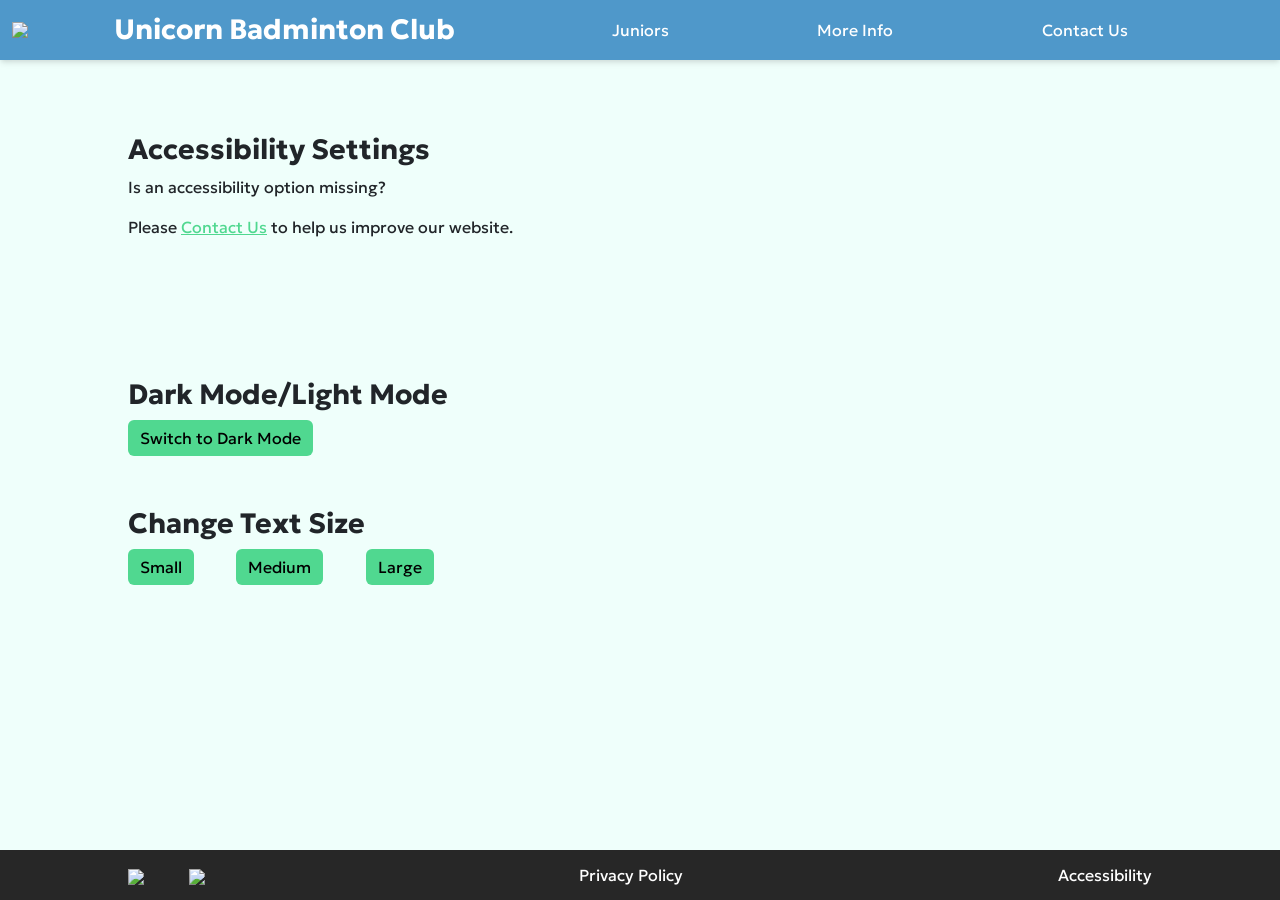
==== accessibility.html @ ddd6b34b "Version 5 of the website, added a title to the navbar, added user responsiveness: some elements chan" ====
<!DOCTYPE html>
<html lang="en">
<head>
    <meta charset="UTF-8">
    <meta name="viewport" content="width=device-width, initial-scale=1.0">
    <title>Contact Us</title>
    <!-- Link to bootstrap -->
    <link href="https://cdn.jsdelivr.net/npm/bootstrap@5.3.8/dist/css/bootstrap.min.css" rel="stylesheet" integrity="sha384-sRIl4kxILFvY47J16cr9ZwB07vP4J8+LH7qKQnuqkuIAvNWLzeN8tE5YBujZqJLB" crossorigin="anonymous">
    <!-- Link to CSS stylesheet -->
    <link rel="stylesheet" href="light.css">
    <!-- Link to Google Fonts -->
    <link rel="preconnect" href="https://fonts.googleapis.com">
    <link rel="preconnect" href="https://fonts.gstatic.com" crossorigin>
    <link href="https://fonts.googleapis.com/css2?family=Geologica:wght,CRSV@100..900,0&display=swap" rel="stylesheet">
</head>
<body>
    <!-- div containing the html of the page, keeps it separate from the JavaScript at the bottom -->
    <div class="site">

        <!-- Navbar -->
        <nav class="navbar navbar-expand-lg" id="primary-nav">
          <div class="container-fluid">
            <a class="navbar-brand" href="index.html">
              <div class="row">
                <div class="col" id="nav-img-col">
                  <img src="assets/UBC_Logo.png" id="UBC_Logo">
                </div>
                <div class="col" id="nav-title-col">
                  <h3 class="nav-title"><b>Unicorn Badminton Club</b></h3>
                </div>
              </div>
            </a>
            
            <button class="navbar-toggler" type="button" data-bs-toggle="collapse" data-bs-target="#navbarNavAltMarkup" aria-controls="navbarNavAltMarkup" aria-expanded="false" aria-label="Toggle navigation">
              <span class="navbar-toggler-icon"></span>
            </button>
            <div class="collapse navbar-collapse" id="navbarNavAltMarkup">
              <div class="navbar-nav w-100 justify-content-evenly">
                <a class="nav-link" href="juniors.html">Juniors</a>
                <a class="nav-link" href="more-info.html">More Info</a>
                <a class="nav-link" href="contact-us.html">Contact Us</a>
              </div>
            </div>
          </div>
        </nav>

        <!-- Description about the ACcessibility page -->
        <div class="accessibility-info">

            <br>
            <br>
            <h3><b>Accessibility Settings</b></h3>
            <p>Is an accessibility option missing?</p>
            <p>Please <a href="contact-us.html">Contact Us</a> to help us improve our website.</p>
        
        </div>

        <!-- Dark Mode/Light Mode Buttons-->
        <div class="accessibility-option">
            <h3><b>Dark Mode/Light Mode</b></h3>
            <button type="submit" class="btn btn-primary" id="accessibility-button">Switch to Dark Mode</button>
        </div>

        <!-- Font Size Buttons -->
        <div class="accessibility-option">
            <h3><b>Change Text Size</b></h3>
            <button type="submit" class="btn btn-primary" id="accessibility-button">Small</button>
            <button type="submit" class="btn btn-primary" id="accessibility-button">Medium</button>
            <button type="submit" class="btn btn-primary" id="accessibility-button">Large</button>
        </div>

        <br>
        <br>
        <br>
        <br>
        <br>
        <br>
        <br>
        <br>
        <br>
        <br>
        
        
        
        
    

        <!-- Footer -->
        <footer>
              <div class="socials">
                <a href="https://www.facebook.com/p/Unicorn-Badminton-Club-61555835897553/" target="_blank"><img src="assets/facebook-logo.png" class="footer-icon"></a>
                <a href="https://www.instagram.com/unicorn_badminton_club" target="_blank"><img src="assets/instagram-logo.png" class="footer-icon"></a>
              </div>
              <a class="nav-link" href="#" id="footer-link">Privacy Policy</a>
              <a class="nav-link" href="accessibility.html" id="footer-link">Accessibility</a>
        </footer>
        
    </div>

    <script src="https://cdn.jsdelivr.net/npm/bootstrap@5.3.8/dist/js/bootstrap.bundle.min.js" integrity="sha384-FKyoEForCGlyvwx9Hj09JcYn3nv7wiPVlz7YYwJrWVcXK/BmnVDxM+D2scQbITxI" crossorigin="anonymous"></script>
    <script src="script.js"></script>

</body>
</html>
---- light.css ----
body{
    background-color: #EFFFFB;

    font-family: "Geologica", sans-serif;
    
    overflow-x: hidden;
}

.site{
    min-height: 100dvh;
    display: grid;
    grid-template-rows: auto 1fr auto;
    grid-template-columns: minmax(0, 1fr);
}

#UBC_Logo{
    width: 3.5vw;
}

#primary-nav{
    background-color: #4F98CA;
    box-shadow: 0 4px 6px -1px rgba(0, 0, 0, 0.1), 0 2px 4px -1px rgba(0, 0, 0, 0.06);
}

.nav-link{
    color: white;
}

.carousel-control-prev-icon,
.carousel-control-next-icon {
  width: 5vw;
  height: 5vw;
}

.carousel-control-prev,
.carousel-control-next {
  width: 8vw;
}

.carousel-indicators{
    width: 50vw;
    justify-self: center;
}

.club-info{
    background-color: #EFFFFB;
    padding: 2% 10% 2% 10%;
}

a{
    color:#50D890;
}

a:hover{
    color:#409668
}

#homepage-carousel{
    width: 80vw;
    display: flex;
    justify-self: center;
}

.centered-paragraph{
    justify-self: center;
}

.socials{
    width: 6vw;
    display: flex;
    justify-content: center;
    justify-content: space-between;
}

.footer-icon{
    width: 3vh;
}

#footer-link:hover{
    color:#c5e3ff;
}

footer{
    display: flex;
    background-color: #272727;
    justify-content: center;
    justify-content: space-between;
    padding: 1% 10% 1% 10%;
    
}

.contact-us-info{
    background-color: #EFFFFB;
    padding: 2% 10% 2% 10%;
}

.contact-us-forms{
    padding: 2% 10% 2% 10%;
}

#submit-button{
    background-color: #50D890;
    color: black;
    border: none;
}

#submit-button:hover{
    background-color:#8ae4b4
}

#submit-button-div{
    display: flex;
    justify-content: end;
}

.juniors-info{
    background-color: #EFFFFB;
    padding: 2% 10% 2% 10%;
}

.juniors-image{
    width: 15vw;
    justify-self: center;
}

.juniors-img-div{
    padding: 30% 10% 30% 10%;
    width: 18vw;
}

.more-info-p{
    background-color: #EFFFFB;
    padding: 2% 10% 2% 10%;
}

.nav-title{
    color: white;
    justify-self: center;
    align-self: center;
    margin: 0 0 0 0;
}

#nav-title-col{
    display: flex;
}

#nav-img-col{
    padding-right: 0;
    width: 8vw;
}

.accessibility-info{
    background-color: #EFFFFB;
    padding: 2% 10% 2% 10%;
}

.accessibility-option{
    background-color: #EFFFFB;
    padding: 2% 10% 2% 10%;
}

#accessibility-button{
    background-color: #50D890;
    color: black;
    border: none;
    margin-right: 3vw;
}

#accessibility-button:hover{
    background-color:#8ae4b4
}

@media only screen and (max-width: 991px) {
    #homepage-carousel {
        width: 100vw;
    }

    p{
        font-size: small;
    }

    h3{
        font-size: small;
    }

    h6{
        font-size: small;
    }

    footer{
        font-size: small;
    }

    #juniors-image-col{
        display: none;
    }

    #juniors-info-col{
        width: 100vw;
    }

    #UBC_Logo{
        width: 8vw;
    }

    .nav-title{
        margin: 0 0 0 10%;
        font-size: medium;
    }

}
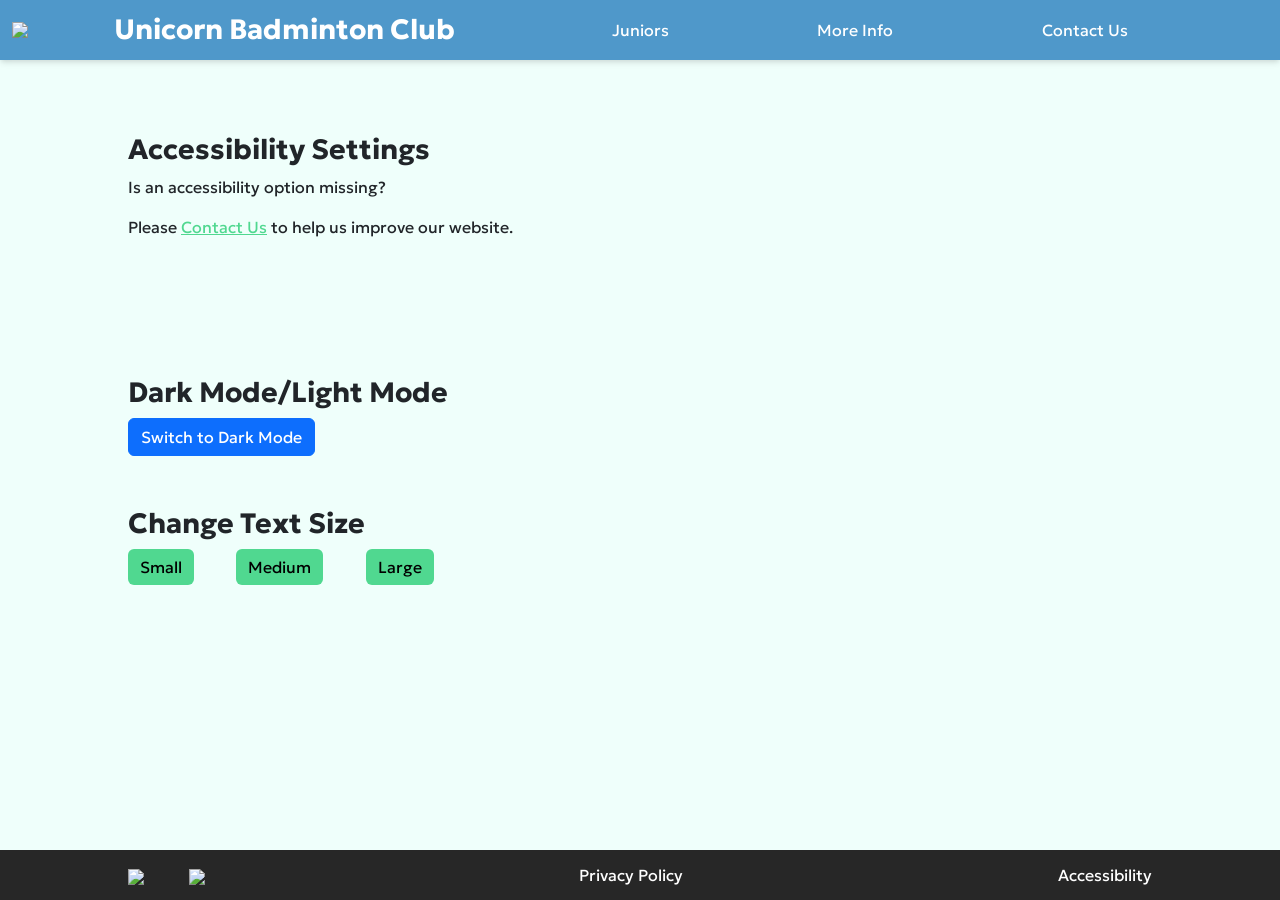
==== commit 34a19801: "Version 6 of the website, added functionality to the dark mode option in the accessibility settings," ====
--- a/accessibility.html
+++ b/accessibility.html
@@ -3,11 +3,11 @@
 <head>
     <meta charset="UTF-8">
     <meta name="viewport" content="width=device-width, initial-scale=1.0">
-    <title>Contact Us</title>
+    <title>Accessibility</title>
     <!-- Link to bootstrap -->
     <link href="https://cdn.jsdelivr.net/npm/bootstrap@5.3.8/dist/css/bootstrap.min.css" rel="stylesheet" integrity="sha384-sRIl4kxILFvY47J16cr9ZwB07vP4J8+LH7qKQnuqkuIAvNWLzeN8tE5YBujZqJLB" crossorigin="anonymous">
     <!-- Link to CSS stylesheet -->
-    <link rel="stylesheet" href="light.css">
+    <link rel="stylesheet" href="light.css" id="cssSheet">
     <!-- Link to Google Fonts -->
     <link rel="preconnect" href="https://fonts.googleapis.com">
     <link rel="preconnect" href="https://fonts.gstatic.com" crossorigin>
@@ -58,7 +58,7 @@
         <!-- Dark Mode/Light Mode Buttons-->
         <div class="accessibility-option">
             <h3><b>Dark Mode/Light Mode</b></h3>
-            <button type="submit" class="btn btn-primary" id="accessibility-button">Switch to Dark Mode</button>
+            <button type="submit" onclick="changeCSS()" class="btn btn-primary" id="darkmode-accessibility-button">Switch to Dark Mode</button>
         </div>
 
         <!-- Font Size Buttons -->
@@ -98,7 +98,7 @@
     </div>
 
     <script src="https://cdn.jsdelivr.net/npm/bootstrap@5.3.8/dist/js/bootstrap.bundle.min.js" integrity="sha384-FKyoEForCGlyvwx9Hj09JcYn3nv7wiPVlz7YYwJrWVcXK/BmnVDxM+D2scQbITxI" crossorigin="anonymous"></script>
-    <script src="script.js"></script>
+    <script src="dark-mode.js"></script>
 
 </body>
 </html>
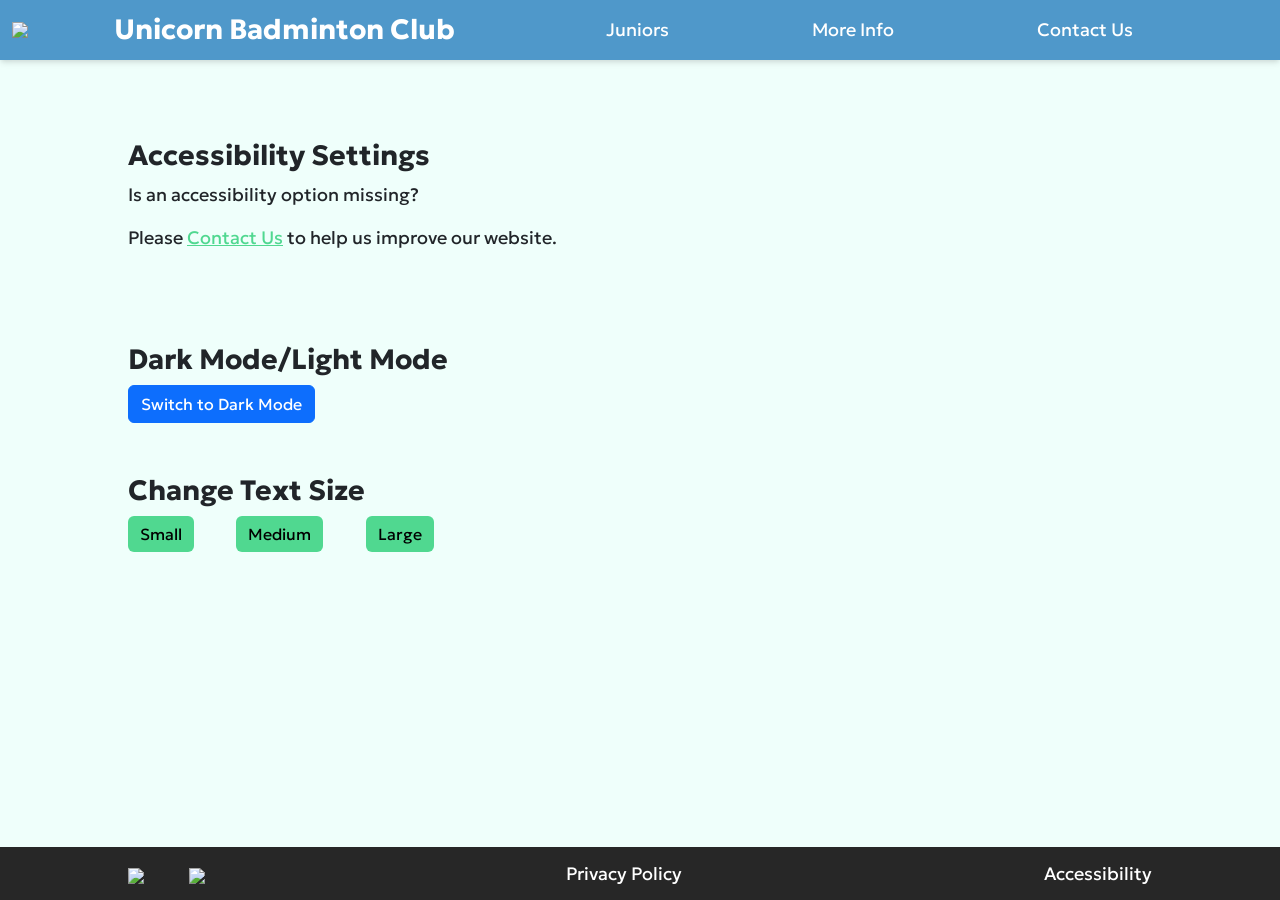
==== commit f8fbf095: "Version 7 of the website, added functionality to the text size changing buttons on the accessibility" ====
--- a/accessibility.html
+++ b/accessibility.html
@@ -13,7 +13,7 @@
     <link rel="preconnect" href="https://fonts.gstatic.com" crossorigin>
     <link href="https://fonts.googleapis.com/css2?family=Geologica:wght,CRSV@100..900,0&display=swap" rel="stylesheet">
 </head>
-<body>
+<body id="content">
     <!-- div containing the html of the page, keeps it separate from the JavaScript at the bottom -->
     <div class="site">
 
@@ -64,9 +64,9 @@
         <!-- Font Size Buttons -->
         <div class="accessibility-option">
             <h3><b>Change Text Size</b></h3>
-            <button type="submit" class="btn btn-primary" id="accessibility-button">Small</button>
-            <button type="submit" class="btn btn-primary" id="accessibility-button">Medium</button>
-            <button type="submit" class="btn btn-primary" id="accessibility-button">Large</button>
+            <button type="submit" onclick="smallText()" class="btn btn-primary" id="accessibility-button">Small</button>
+            <button type="submit" onclick="mediumText()" class="btn btn-primary" id="accessibility-button">Medium</button>
+            <button type="submit" onclick="largeText()" class="btn btn-primary" id="accessibility-button">Large</button>
         </div>
 
         <br>
@@ -99,6 +99,7 @@
 
     <script src="https://cdn.jsdelivr.net/npm/bootstrap@5.3.8/dist/js/bootstrap.bundle.min.js" integrity="sha384-FKyoEForCGlyvwx9Hj09JcYn3nv7wiPVlz7YYwJrWVcXK/BmnVDxM+D2scQbITxI" crossorigin="anonymous"></script>
     <script src="dark-mode.js"></script>
+    <script src="font-size.js"></script>
 
 </body>
 </html>
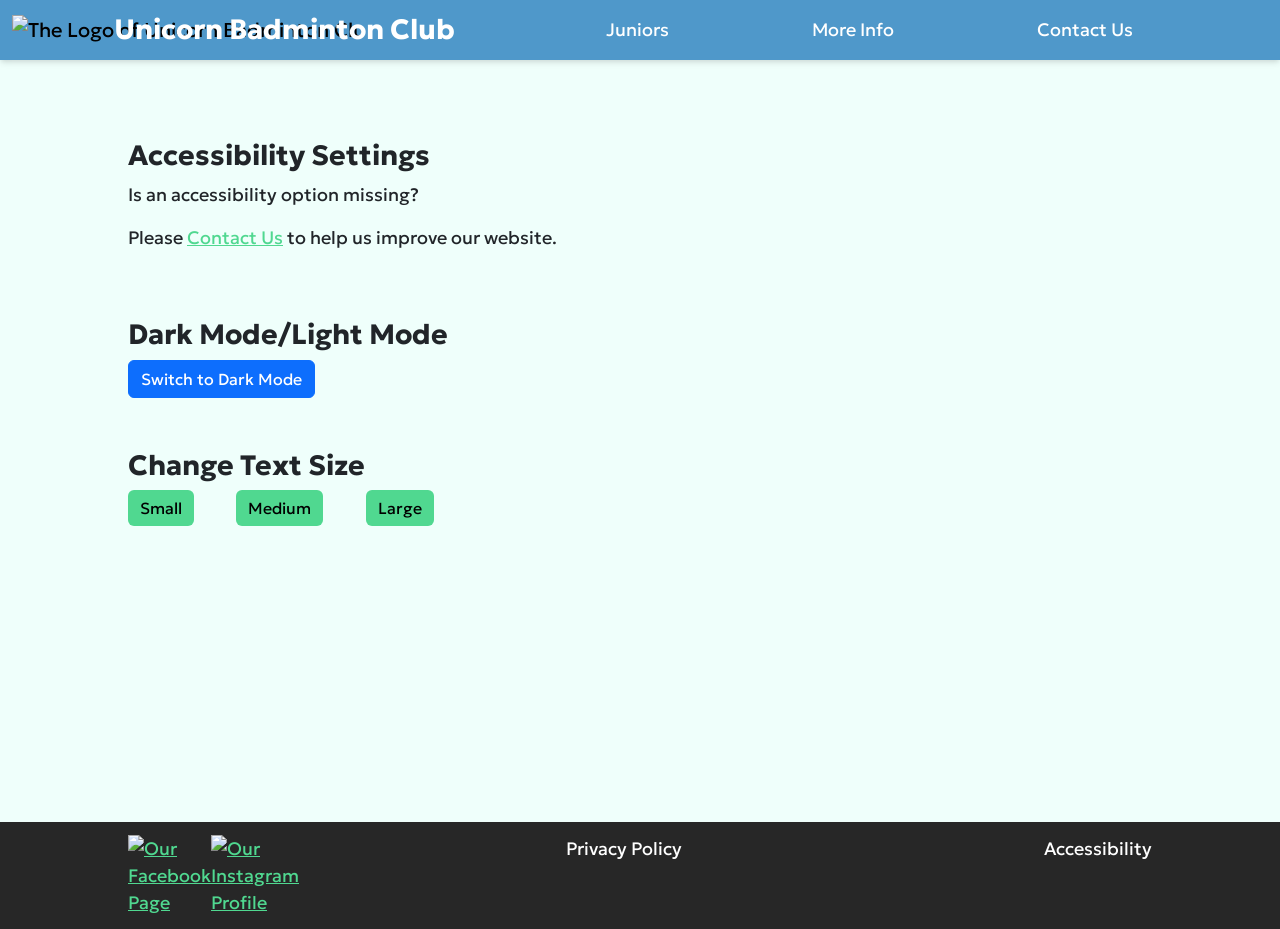
==== commit fa905fb3: "Version 9 of the website, implemented imporved Accessibility, and Search Engine Optimisation, by add" ====
--- a/accessibility.html
+++ b/accessibility.html
@@ -3,6 +3,7 @@
 <head>
     <meta charset="UTF-8">
     <meta name="viewport" content="width=device-width, initial-scale=1.0">
+    <meta name="description" content="The Unicorn Badminton Club website, learn about our club, how you can join, and more here!">
     <title>Accessibility</title>
     <!-- Link to bootstrap -->
     <link href="https://cdn.jsdelivr.net/npm/bootstrap@5.3.8/dist/css/bootstrap.min.css" rel="stylesheet" integrity="sha384-sRIl4kxILFvY47J16cr9ZwB07vP4J8+LH7qKQnuqkuIAvNWLzeN8tE5YBujZqJLB" crossorigin="anonymous">
@@ -23,7 +24,7 @@
             <a class="navbar-brand" href="index.html">
               <div class="row">
                 <div class="col" id="nav-img-col">
-                  <img src="assets/UBC_Logo.png" id="UBC_Logo">
+                  <img src="assets/UBC_Logo.png" alt="The Logo of Unicorn Badminton Club" id="UBC_Logo">
                 </div>
                 <div class="col" id="nav-title-col">
                   <h3 class="nav-title"><b>Unicorn Badminton Club</b></h3>
@@ -88,8 +89,8 @@
         <!-- Footer -->
         <footer>
               <div class="socials">
-                <a href="https://www.facebook.com/p/Unicorn-Badminton-Club-61555835897553/" target="_blank"><img src="assets/facebook-logo.png" class="footer-icon"></a>
-                <a href="https://www.instagram.com/unicorn_badminton_club" target="_blank"><img src="assets/instagram-logo.png" class="footer-icon"></a>
+                <a href="https://www.facebook.com/p/Unicorn-Badminton-Club-61555835897553/" target="_blank"><img src="assets/facebook-logo.png" alt="Our Facebook Page" class="footer-icon"></a>
+                <a href="https://www.instagram.com/unicorn_badminton_club" target="_blank"><img src="assets/instagram-logo.png" alt="Our Instagram Profile" class="footer-icon"></a>
               </div>
               <a class="nav-link" href="#" id="footer-link">Privacy Policy</a>
               <a class="nav-link" href="accessibility.html" id="footer-link">Accessibility</a>
